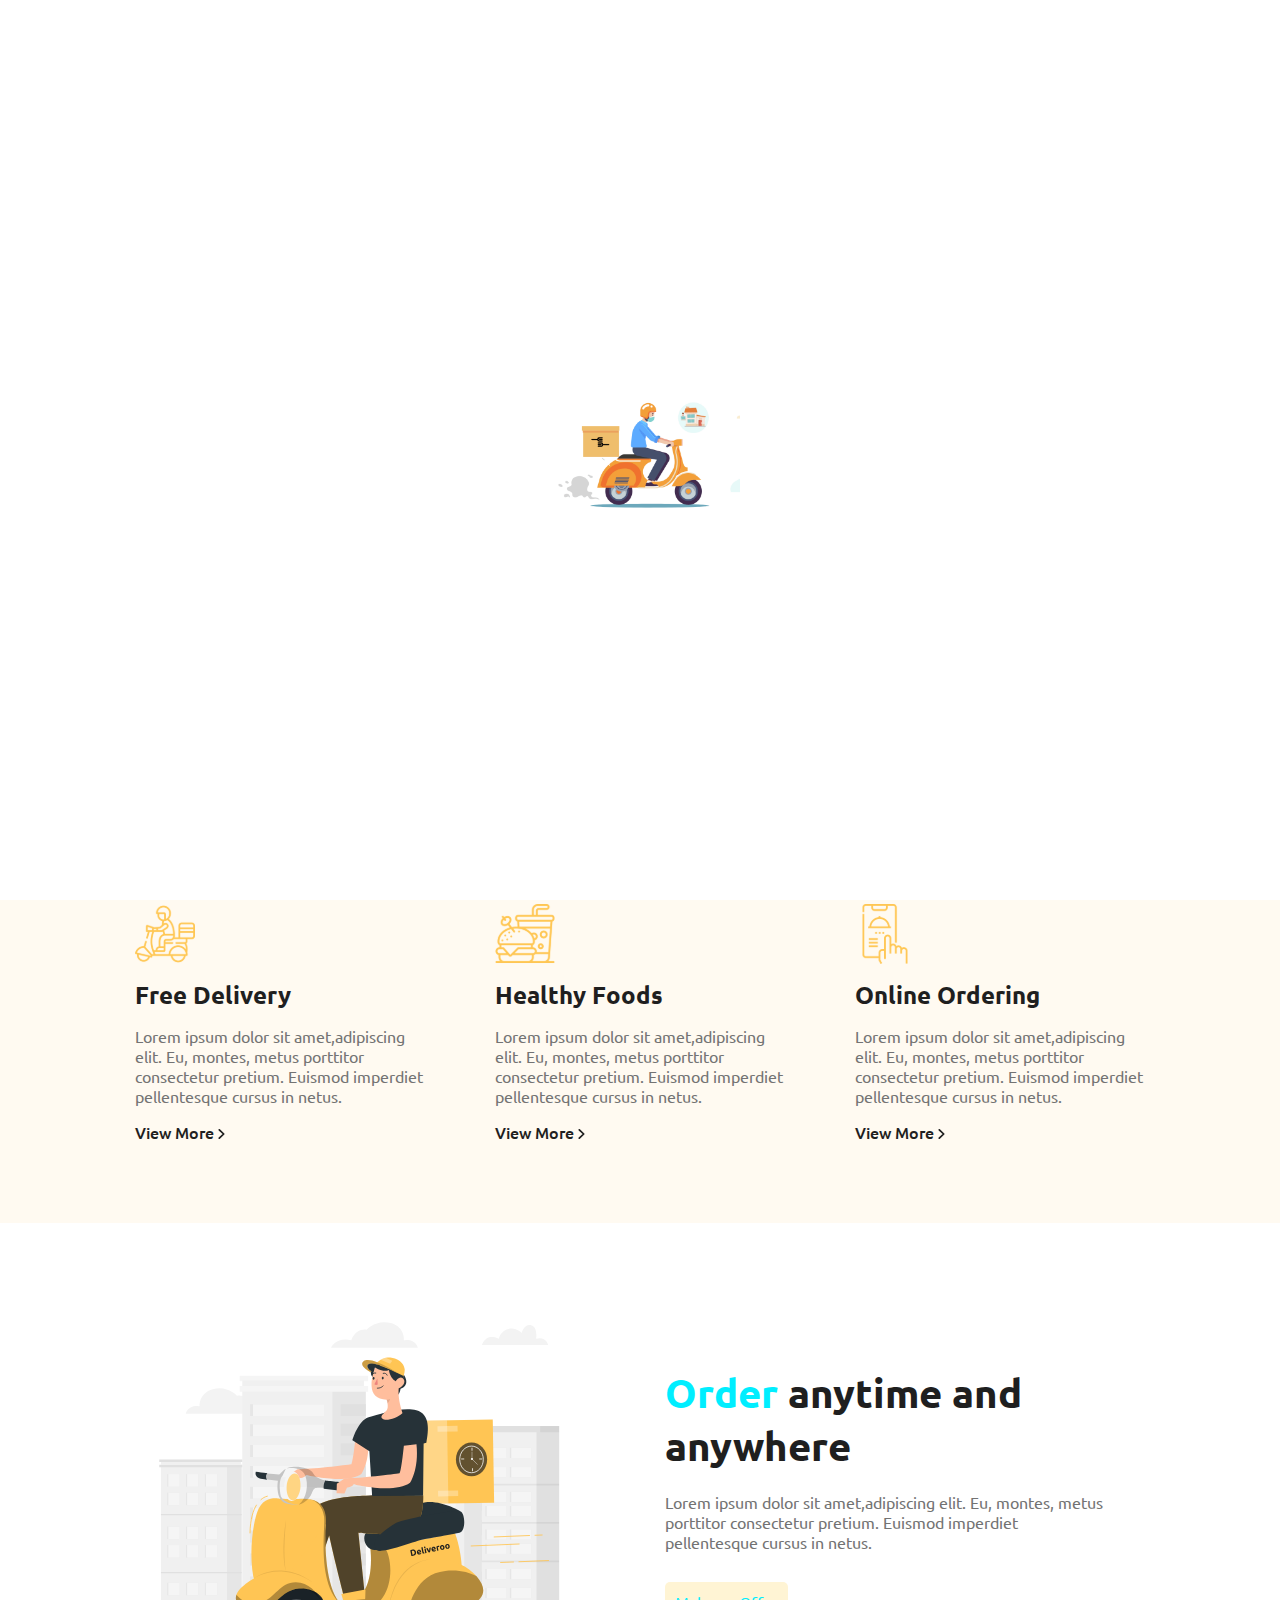
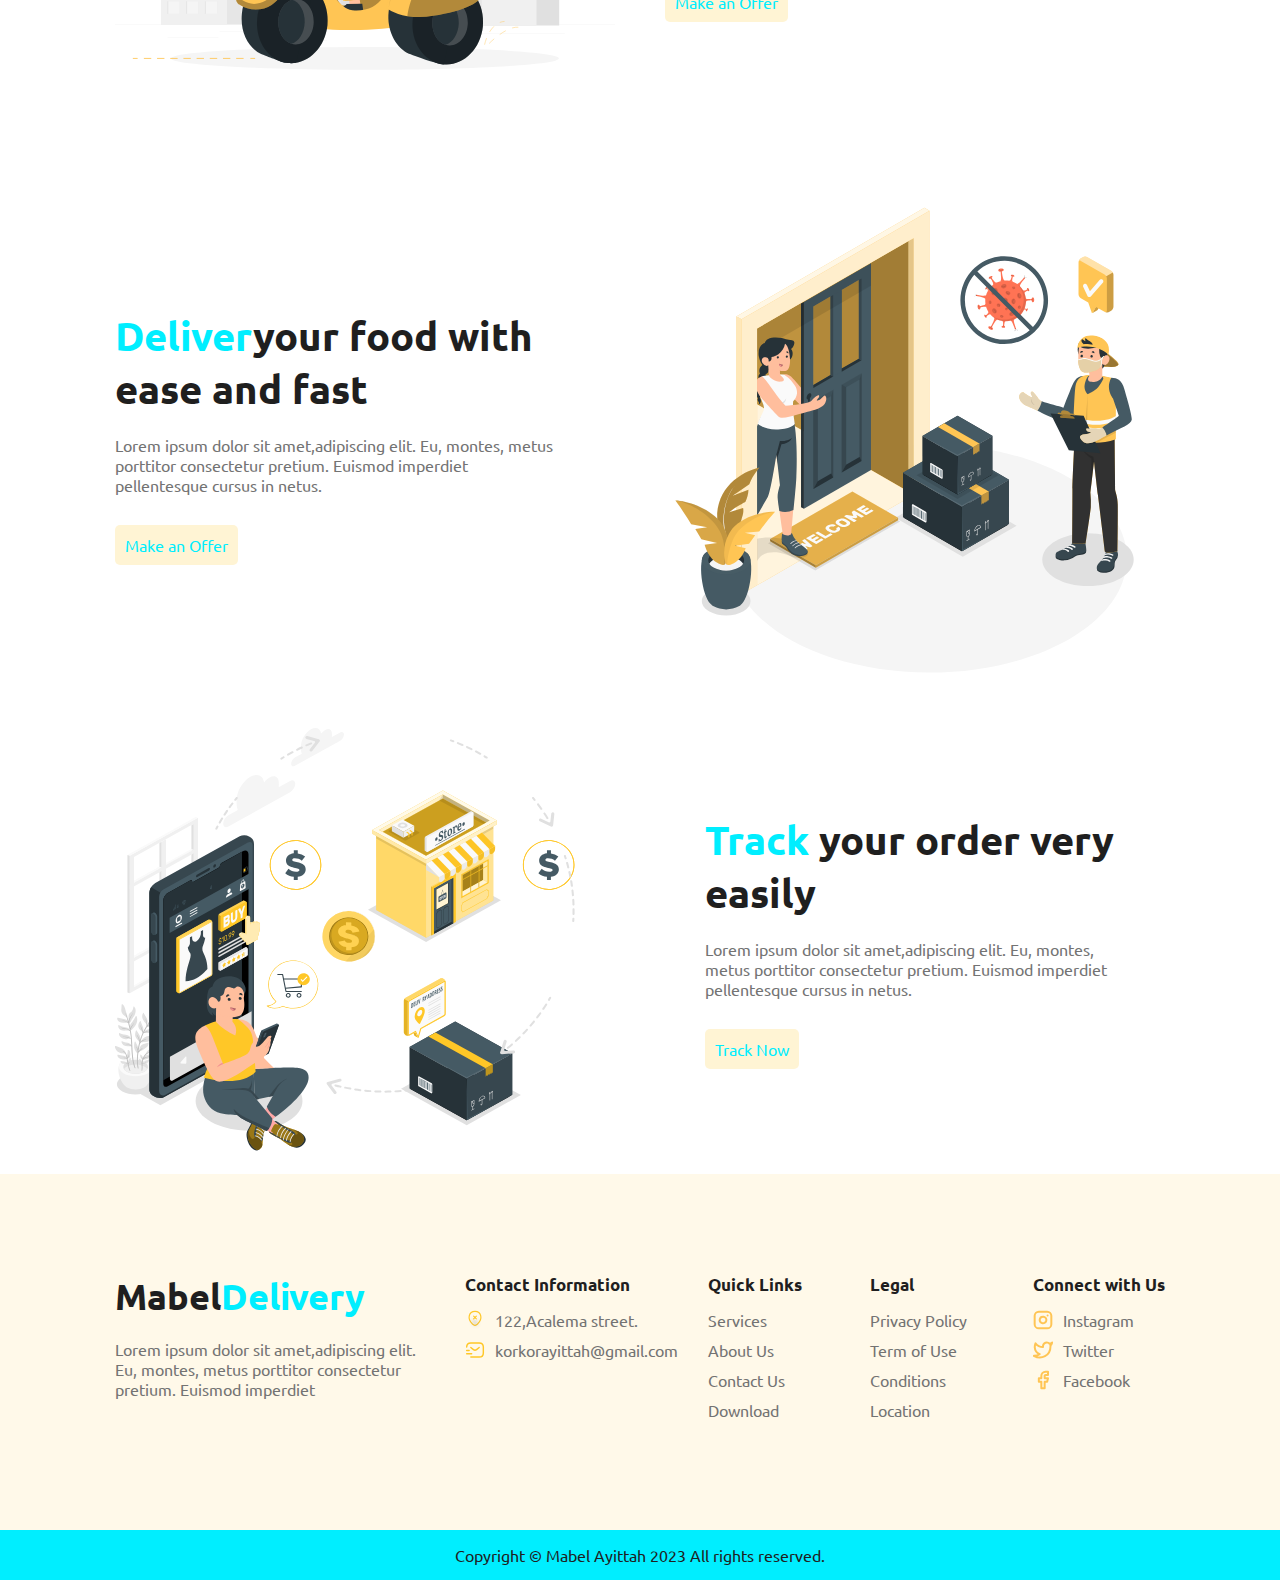
==== index.html @ 362541af "first commit" ====
<!DOCTYPE html>
<html lang="en">
  <head>
    <meta charset="UTF-8" />
    <meta http-equiv="X-UA-Compatible" content="IE=edge" />
    <meta name="viewport" content="width=device-width, initial-scale=1.0" />
    <title>Mabel Restaurants Booking</title>
    <link rel="stylesheet" href="css/styles.css" />
  </head>
  <body>
    <div class="preloader">
      <img src="./images/preloader.gif" alt="" />
    </div>

    <header class="header">
      <a href="/mabel.png" class="logo"
        >Mabel<span class="yellow">Delivery</span></a
      >

      <nav class="navbar">
        <a href="#home">Home</a>
        <a href="#services">Services</a>
        <a href="#about">About Us</a>
        <a href="#contact">Contact Us</a>
        <a href="" class="btn">Make an Order</a>
      </nav>
      <div class="hamburger">
        <img src="/mabel.png" alt="" />
      </div>
    </header>
    <section class="home" id="home">
      <div class="content">
        <h1>Order Your Food <span class="yellow">Easier & Faster.</span></h1>
        <p>
          MabelDelivery is a leading global online food delivery marketplace,
          connecting consumers and restaurants through its platform in 24
          countries.
        </p>
        <a href="#" class="home-btn">Go to Menu</a>
      </div>
      <div class="image">
        <img src="./images/Delivery address.svg" alt="" />
      </div>
    </section>
    <section class="services" id="services">
      <div class="top">
        <h2><span class="yellow">Why</span> We are the Best</h2>
        <p>
          Lorem ipsum is placeholder text commonly used in the graphic, print,
          and publishing industries for previewing layouts and visual mockups.
          Lorem ipsum is placeholder.
        </p>
      </div>
      <div class="bottom">
        <div class="box">
          <img src="./images/delivery-man.svg" alt="" />
          <h4>Free Delivery</h4>
          <p>
            Lorem ipsum dolor sit amet,adipiscing elit. Eu, montes, metus
            porttitor consectetur pretium. Euismod imperdiet pellentesque cursus
            in netus.
          </p>
          <a href="#">View More <img src="./images/btn-arrow.svg" alt="" /> </a>
        </div>
        <div class="box">
          <img src="./images/fast-food.svg" alt="" />
          <h4>Healthy Foods</h4>
          <p>
            Lorem ipsum dolor sit amet,adipiscing elit. Eu, montes, metus
            porttitor consectetur pretium. Euismod imperdiet pellentesque cursus
            in netus.
          </p>
          <a href="#">View More <img src="./images/btn-arrow.svg" alt="" /> </a>
        </div>
        <div class="box">
          <img src="./images/order-food.svg" alt="" />
          <h4>Online Ordering</h4>
          <p>
            Lorem ipsum dolor sit amet,adipiscing elit. Eu, montes, metus
            porttitor consectetur pretium. Euismod imperdiet pellentesque cursus
            in netus.
          </p>
          <a href="#">View More <img src="./images/btn-arrow.svg" alt="" /> </a>
        </div>
      </div>
    </section>
    <section class="about" id="about">
      <div class="image">
        <img src="./images/illus riding.svg" alt="" />
      </div>
      <div class="content">
        <h3><span class="yellow">Order</span> anytime and anywhere</h3>
        <p>
          Lorem ipsum dolor sit amet,adipiscing elit. Eu, montes, metus
          porttitor consectetur pretium. Euismod imperdiet pellentesque cursus
          in netus.
        </p>
        <a href="#" class="btn">Make an Offer</a>
      </div>
    </section>
    <section class="about about-2">
      <div class="content">
        <h3><span class="yellow">Deliver</span>your food with ease and fast</h3>
        <p>
          Lorem ipsum dolor sit amet,adipiscing elit. Eu, montes, metus
          porttitor consectetur pretium. Euismod imperdiet pellentesque cursus
          in netus.
        </p>
        <a href="#" class="btn">Make an Offer</a>
      </div>

      <div class="image">
        <img src="./images/illus deliver.svg" alt="" />
      </div>
    </section>

    <section class="about about-3" style="gap: 3rem 13rem">
      <div class="image">
        <img src="./images/buying online.svg" alt="" />
      </div>

      <div class="content">
        <h3><span class="yellow">Track</span> your order very easily</h3>
        <p>
          Lorem ipsum dolor sit amet,adipiscing elit. Eu, montes, metus
          porttitor consectetur pretium. Euismod imperdiet pellentesque cursus
          in netus.
        </p>
        <a href="#" class="btn">Track Now</a>
      </div>
    </section>

    <!-- <section class="app" id="contact">
      <div class="image">
        <img src="./images/splash with mobile.svg" alt="" />
      </div>
      <div class="content">
        <h3>Place your order through our app</h3>
        <p>
          You can easily place your order using our mobile app. Now you can
          download our app for both IOS and Android mobiles.
        </p>
        <div class="links">
          <img src="./images/app-store.png" alt="" />
          <img src="box-icon type='logo' name='play-store'>/box-icon>" alt="" />
        </div>
      </div>
    </section>App -->

    <footer class="footer">
      <div class="top">
        <div class="content">
          <a href="/mabel.png" class="logo"
            >Mabel<span class="yellow">Delivery</span></a
          >
          <p>
            Lorem ipsum dolor sit amet,adipiscing elit. Eu, montes, metus
            porttitor consectetur pretium. Euismod imperdiet
          </p>
        </div>

        <div class="links">
          <div class="link">
            <h4>Contact Information</h4>
            <div>
              <img src="./images/location-cross.svg" alt="" />
              <span>122,Acalema street.</span>
            </div>
            <div>
              <img src="./images/sms-tracking.svg" alt="" />
              <span>korkorayittah@gmail.com</span>
            </div>
          </div>

          <div class="link">
            <h4>Quick Links</h4>
            <a href="#">Services</a>
            <a href="#">About Us</a>
            <a href="#">Contact Us</a>
            <a href="#">Download</a>
          </div>

          <div class="link">
            <h4>Legal</h4>
            <a href="#">Privacy Policy</a>
            <a href="#">Term of Use</a>
            <a href="#">Conditions</a>
            <a href="#">Location</a>
          </div>

          <div class="link">
            <h4>Connect with Us</h4>
            <div>
              <img src="./images/instagram.svg" alt="" />
              <span>Instagram</span>
            </div>
            <div>
              <img src="./images/twitter.svg" alt="" />
              <span>Twitter</span>
            </div>
            <div>
              <img src="./images/facebook.svg" alt="" />
              <span>Facebook</span>
            </div>
          </div>
        </div>
      </div>
      <div class="bottom">
        <p>Copyright © Mabel Ayittah 2023 All rights reserved.</p>
      </div>
    </footer>
    <div class="scroll-top">
      <img src="./images/arrow-up-outline.svg" alt="" />
    </div>
    <script src="js/main.js"></script>
  </body>
</html>
---- css/styles.css ----
@import url("https://fonts.googleapis.com/css2?family=Ubuntu:wght@300;400;500;700&display=swap");

:root {
  --black: #1f1f1f;
  --white: #fff;
  --yellow: #0ef;
  --deep-yellow: #0f7dd1;
  --bg-yellow: #fffaf1;
  --btn-yellow: #fff4d4;
  --footer-yellow: #fff9e9;
  --grey: #737373;
  --box-shadow: 0 0.5rem 1.5rem rgba(0, 0, 0, 0.1);
  --transition: all 0.2s linear;
}

*,
*::after,
*::before {
  box-sizing: inherit;
  margin: 0;
  padding: 0;
}

html {
  font-size: 62.5%;
  box-sizing: border-box;
}

body {
  font-family: "Ubuntu", sans-serif;
  font-size: 1.6rem;
  font-weight: 400;
  color: var(--black);
}

a {
  text-decoration: none;
  color: inherit;
}

li {
  list-style: none;
}

img {
  height: 100%;
}

section {
  padding: 2rem 9%;
}

.yellow {
  color: var(--yellow);
}

.header {
  position: fixed;
  top: 0;
  left: 0;
  right: 0;
  padding: 1rem 7%;
  height: 8rem;
  background: var(--white);
  display: flex;
  align-items: center;
  justify-content: space-between;
  box-shadow: var(--box-shadow);
  z-index: 1000;
}

.logo {
  font-size: 3.6rem;
  font-weight: 700;
}

.navbar a {
  font-weight: 500;
  transition: var(--transition);
  padding: 1rem;
  border-bottom: 2px solid transparent;
}

.navbar a:not(:last-child) {
  margin-right: 1rem;
}

.navbar a:hover {
  color: var(--yellow);
  border-color: var(--yellow);
}

.btn {
  display: inline-block;
  color: var(--yellow);
  background-color: var(--btn-yellow);
  padding: 1rem;
  border-radius: 0.5rem;
  transition: var(--transition);
}

.btn:hover {
  box-shadow: var(--box-shadow);
}

.header .hamburger img {
  width: 3rem;
}

.header .hamburger {
  display: none;
}

@media (max-width: 996px) {
  .logo {
    font-size: 3rem;
  }

  .navbar a {
    padding: 0.5rem;
  }

  .navbar a:not(:last-child) {
    margin-right: 0.5rem;
  }
}

@media (max-width: 768px) {
  .header .navbar {
    position: fixed;
    left: 0;
    right: 0;
    width: 90%;
    padding: 2.5rem;
    margin: 0 auto;
    box-shadow: var(--box-shadow);
    background-color: var(--white);
    text-align: center;
    border-radius: 1.5rem;
    display: flex;
    flex-direction: column;
    transition: 0.4s;
    top: -100%;
  }

  .header .navbar a:last-child {
    display: none;
  }

  .header .hamburger {
    display: block;
  }

  .navbar.show {
    top: 9rem;
  }
}
.home {
  padding-top: 13rem;
  display: grid;
  grid-template-columns: 1fr 1fr;
  align-items: center;
  gap: 2rem;
}

.home .image img {
  width: 100%;
}

.home .content h1 {
  font-size: 5.8rem;
  font-weight: 700;
  margin-bottom: 2rem;
}

.home .content p {
  color: var(--grey);
  font-size: 1.8rem;
  margin-bottom: 2rem;
}

.home .content .home-btn {
  display: inline-block;
  color: var(--white);
  font-weight: 500;
  border-radius: 0.5rem;
  background-color: var(--yellow);
  padding: 1rem 1.5rem;
  margin-top: 1rem;
  transition: var(--transition);
}

.home .content .home-btn:hover {
  transform: translateY(-3px);
  box-shadow: var(--box-shadow);
}

@media (max-width: 999px) {
  .home .content h1 {
    font-size: 4rem;
  }
}

@media (max-width: 768px) {
  .home .content h1 {
    font-size: 3rem;
    margin-bottom: 1.5rem;
  }

  .home .content p {
    font-size: inherit;
    margin-bottom: 1.5rem;
  }

  .home {
    grid-template-columns: 1fr;
  }

  .home .image {
    max-width: 40rem;
    margin: 0 auto;
  }
}
section.services {
  background-color: var(--bg-yellow);
  padding: 5rem 9%;
}

.services .top {
  text-align: center;
  margin-bottom: 5rem;
}

.services .top h2 {
  font-size: 4rem;
  margin-bottom: 1.5rem;
}

.services .top p {
  width: 80%;
  margin: 0 auto;
  font-size: 1.8rem;
  color: var(--grey);
}

.services .bottom {
  display: grid;
  grid-template-columns: repeat(auto-fit, minmax(30rem, 1fr));
  gap: 3rem;
}

.services .bottom .box {
  display: flex;
  flex-direction: column;
  align-items: flex-start;
  padding: 3rem 2rem;
  border-radius: 0.5rem;
}

.services .bottom .box:hover {
  background-color: var(--white);
  box-shadow: var(--box-shadow);
}

.services .bottom .box img {
  height: 6rem;
}

.services .bottom .box h4 {
  font-size: 2.4rem;
  margin: 1.5rem 0;
}

.services .bottom .box p {
  color: var(--grey);
  margin-bottom: 1.5rem;
}

.services .bottom .box a {
  display: inline-block;
  font-weight: 500;
}

.services .bottom .box a img {
  height: 1rem;
}

@media (max-width: 768px) {
  .services .top {
    margin-bottom: 3rem;
  }

  .services .top p {
    width: 100%;
    font-size: inherit;
  }

  .services .top h2 {
    font-size: 3rem;
    margin-bottom: 1rem;
  }

  .services .bottom .box {
    padding: 1.5rem;
  }
}
section.about {
  display: grid;
  grid-template-columns: 1fr 1fr;
  align-items: center;
  gap: 5rem;
}

.about .image img {
  width: 100%;
}

.about .content h3 {
  font-size: 4rem;
  margin-bottom: 2rem;
}

.about .content p {
  color: var(--grey);
  width: 90%;
  margin-bottom: 3rem;
}

@media (max-width: 768px) {
  section.about {
    grid-template-columns: 1fr;
    gap: 3rem 0;
  }

  .about .image {
    width: 90%;
  }

  .about.about-2 .image {
    grid-column-start: 1;
    grid-row-start: 1;
  }

  .about .content h3 {
    font-size: 3rem;
    margin-bottom: 1rem;
  }
  .about .content p {
    width: 100%;
    margin-bottom: 2rem;
  }
}

section.app {
  margin: 10rem 9%;
  border-radius: 0.5rem;
  background-color: var(--yellow);
  display: grid;
  grid-template-columns: 1fr 1fr;
  align-items: center;
  position: relative;
  padding: 22rem 0;
}

section.app .image {
  position: absolute;
  left: 15%;
}

section.app .image img {
  width: 100%;
}

section.app .content {
  position: absolute;
  right: 5%;
  width: 45%;
}

section.app .content h3 {
  font-size: 4rem;
  margin-bottom: 3rem;
}

section.app .content p {
  margin-bottom: 3rem;
}

section.app .content .links img {
  margin-right: 3rem;
}

@media (max-width: 1200px) {
  section.app .image {
    max-width: 20rem;
  }
}

@media (max-width: 768px) {
  section.app .image {
    display: none;
  }

  section.app {
    grid-template-columns: 1fr;
    padding: 20rem 0;
    margin: 5rem 9%;
  }

  section.app .content {
    width: 85%;
    left: 50%;
    transform: translateX(-50%);
  }

  section.app .content h3 {
    font-size: 3.5rem;
    margin-bottom: 2rem;
  }

  section.app .content .links img {
    width: 8rem;
    margin-right: 0;
  }
}

/* Footer */

.footer .top {
  background-color: var(--footer-yellow);
  padding: 10rem 9%;
  display: grid;
  grid-template-columns: 1fr 2fr;
}

.footer .top .links {
  display: grid;
  grid-template-columns: repeat(4, 1fr);
  gap: 3rem;
}

.footer .bottom {
  display: flex;
  align-items: center;
  justify-content: center;
  padding: 1.5rem 0;
  background-color: #0ef;
}

.footer .top .content p {
  color: var(--grey);
  margin-top: 2rem;
  width: 90%;
}

.footer .top .link h4 {
  font-size: 1.7rem;
  margin-bottom: 1.5rem;
}

.footer .top .link a {
  display: inline-block;
  color: var(--grey);
  margin-bottom: 1rem;
}

.footer .top .link span {
  color: var(--grey);
}

.footer .top .link a {
  display: block;
}

.footer .top .link div {
  margin-bottom: 1rem;
  display: flex;
  align-items: center;
}

.footer .top .link div img {
  margin-right: 1rem;
}

@media (max-width: 996px) {
  .footer .top {
    padding: 5rem 9%;
    grid-template-columns: 1fr;
  }

  .footer .top .content {
    display: none;
  }
}

@media (max-width: 768px) {
  .footer .top .links {
    grid-template-columns: 1fr;
    gap: 3rem 0;
  }

  .footer .top .link {
    display: flex;
    flex-direction: column;
  }

  .footer .bottom {
    padding: 1.5rem;
  }
}

/* Preloader */
.preloader {
  position: fixed;
  top: 0;
  left: 0;
  width: 100%;
  height: 100%;
  background-color: var(--white);
  display: flex;
  align-items: center;
  justify-content: center;
  z-index: 10000000;
}

.preloader img {
  width: 20rem;
  height: 20rem;
}

/* Scroll Top */
.scroll-top {
  position: fixed;
  bottom: 10%;
  right: 3%;
  background-color: var(--deep-yellow);
  padding: 0.8rem;
  border-radius: 1rem;
  box-shadow: var(--box-shadow);
  animation: grow 1s linear infinite alternate;
  cursor: pointer;
  display: none;
}

.scroll-top img {
  width: 2.5rem;
}

@keyframes grow {
  0% {
    transform: scale(0.8);
  }
  100% {
    transform: scale(1);
  }
}

.scroll-top.show {
  display: block;
}
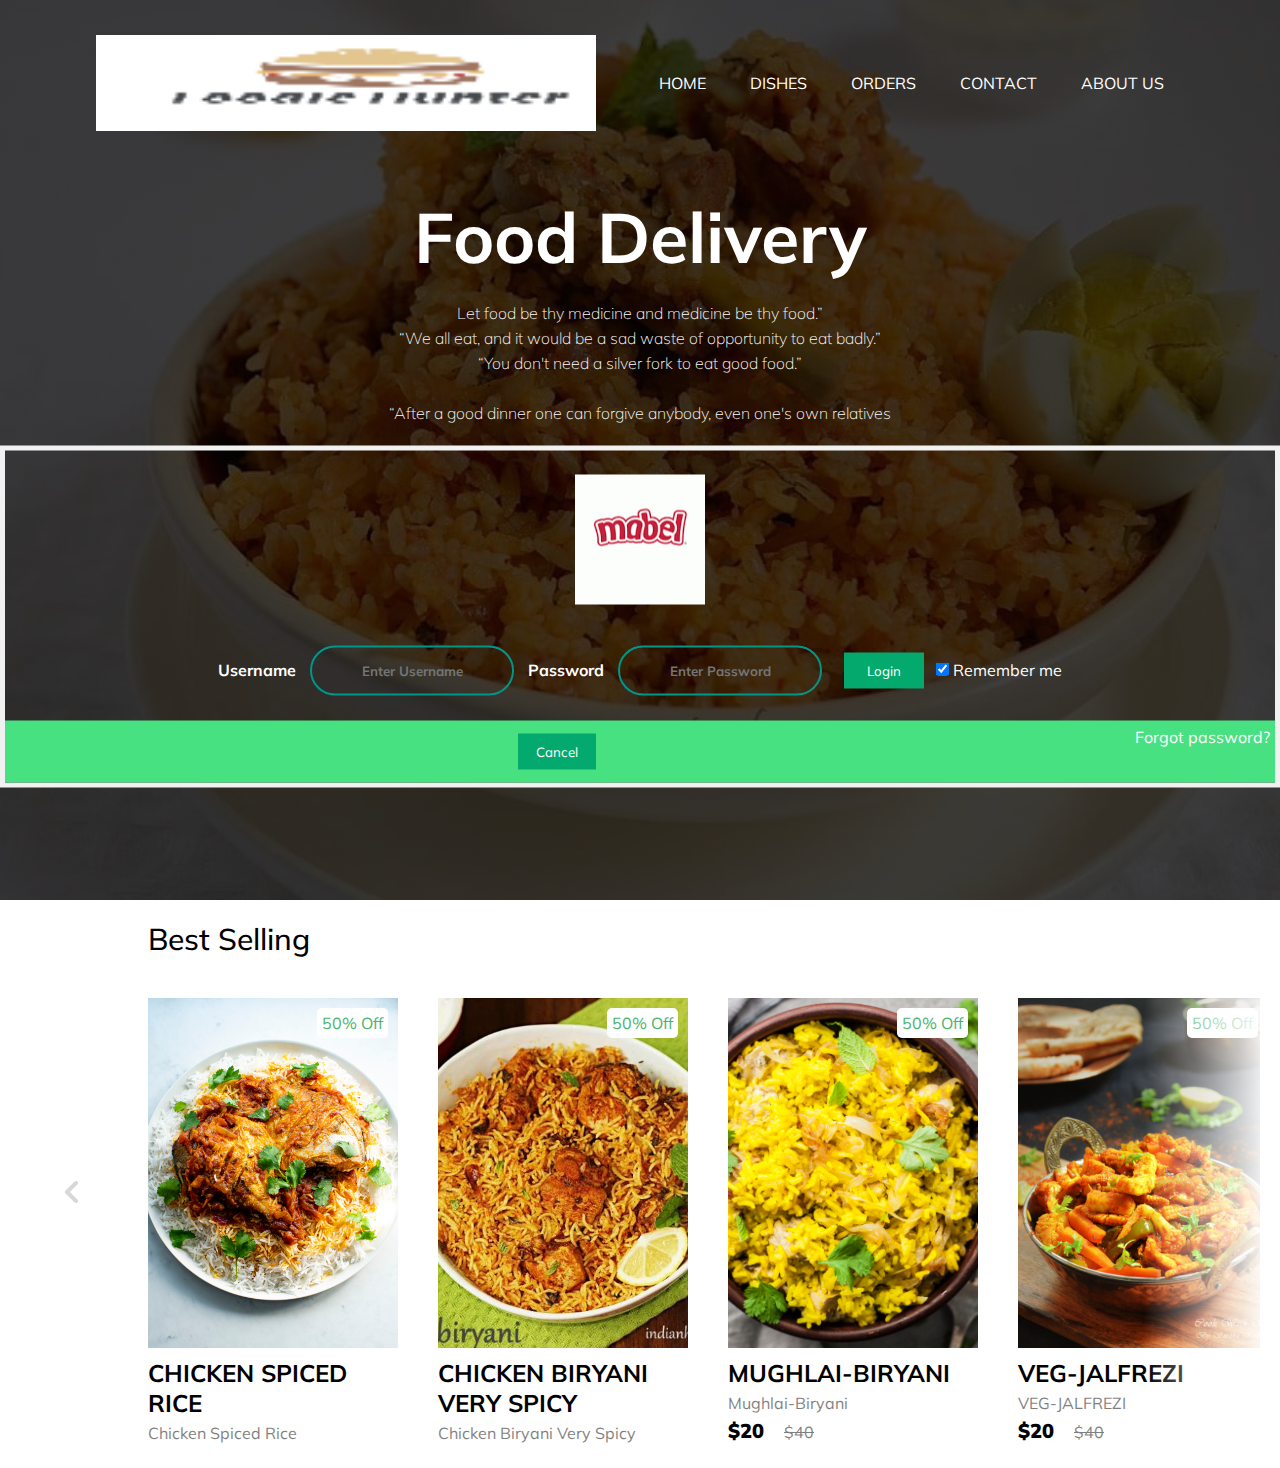
==== commit 74cbd141: "first commit" ====
--- a/index.html
+++ b/index.html
@@ -4,214 +4,203 @@
     <meta charset="UTF-8" />
     <meta http-equiv="X-UA-Compatible" content="IE=edge" />
     <meta name="viewport" content="width=device-width, initial-scale=1.0" />
-    <title>Mabel Restaurants Booking</title>
-    <link rel="stylesheet" href="css/styles.css" />
+    <link rel="preconnect" href="https://fonts.gstatic.com" />
+    <link
+      href="https://fonts.googleapis.com/css2?family=Mulish:wght@300;900&display=swap"
+      rel="stylesheet"
+    />
+    <link rel="icon" type="image/png" sizes="32x32" href="./images/mabel.png" />
+    <link rel="stylesheet" href="style.css" />
+    <title>Mabel Food Site</title>
   </head>
+
   <body>
-    <div class="preloader">
-      <img src="./images/preloader.gif" alt="" />
+    <div class="banner">
+      <div class="navbar">
+        <img src="./images/logo1.png" alt="" class="logo" />
+        <ul>
+          <li><a href="index.html">Home</a></li>
+          <li><a href="dishes.html">Dishes</a></li>
+          <li><a href="#">Orders</a></li>
+          <li><a href="#">Contact</a></li>
+          <li><a href="#">About Us</a></li>
+        </ul>
+      </div>
+
+      <div class="content">
+        <h1>Food Delivery</h1>
+        <p>
+          Let food be thy medicine and medicine be thy food.” <br />“We all eat,
+          and it would be a sad waste of opportunity to eat badly.” <br />“You
+          don't need a silver fork to eat good food.”<br />
+          <br />“After a good dinner one can forgive anybody, even one's own
+          relatives
+        </p>
+        <form action="action_page.php" method="post">
+          <div class="imgcontainer">
+            <img src="./images/mabel.png" alt="Avatar" class="avatar" />
+          </div>
+
+          <div class="container">
+            <label for="uname"><b>Username</b></label>
+            <input
+              type="text"
+              placeholder="Enter Username"
+              name="uname"
+              required
+            />
+
+            <label for="psw"><b>Password</b></label>
+            <input
+              type="password"
+              placeholder="Enter Password"
+              name="psw"
+              required
+            />
+
+            <button type="submit">Login</button>
+            <label>
+              <input type="checkbox" checked="checked" name="remember" />
+              Remember me
+            </label>
+          </div>
+
+          <div class="container" style="background-color: #47e182">
+            <button type="button" class="cancelbtn">Cancel</button>
+            <span class="psw">Forgot password?<a href="#"></a></span>
+          </div>
+        </form>
+      </div>
     </div>
 
-    <header class="header">
-      <a href="/mabel.png" class="logo"
-        >Mabel<span class="yellow">Delivery</span></a
-      >
-
-      <nav class="navbar">
-        <a href="#home">Home</a>
-        <a href="#services">Services</a>
-        <a href="#about">About Us</a>
-        <a href="#contact">Contact Us</a>
-        <a href="" class="btn">Make an Order</a>
-      </nav>
-      <div class="hamburger">
-        <img src="/mabel.png" alt="" />
-      </div>
-    </header>
-    <section class="home" id="home">
-      <div class="content">
-        <h1>Order Your Food <span class="yellow">Easier & Faster.</span></h1>
-        <p>
-          MabelDelivery is a leading global online food delivery marketplace,
-          connecting consumers and restaurants through its platform in 24
-          countries.
-        </p>
-        <a href="#" class="home-btn">Go to Menu</a>
-      </div>
-      <div class="image">
-        <img src="./images/Delivery address.svg" alt="" />
+    <section class="product">
+      <h2 class="product-category">best selling</h2>
+      <button class="pre-btn"><img src="images/arrow.png" alt="" /></button>
+      <button class="nxt-btn"><img src="images/arrow.png" alt="" /></button>
+      <div class="product-container">
+        <div class="product-card">
+          <div class="product-image">
+            <span class="discount-tag">50% off</span>
+            <img src="./images/card 2.jpg" class="product-thumb" alt="" />
+            <button class="card-btn">add to wishlist</button>
+          </div>
+          <div class="product-info">
+            <h2 class="product-brand">Chicken spiced rice</h2>
+            <p class="product-short-description">Chicken spiced rice</p>
+            <span class="price">$20</span><span class="actual-price">$40</span>
+          </div>
+        </div>
+        <div class="product-card">
+          <div class="product-image">
+            <span class="discount-tag">50% off</span>
+            <img src="./images/card 1.jpg" class="product-thumb" alt="" />
+            <button class="card-btn">add to wishlist</button>
+          </div>
+          <div class="product-info">
+            <h2 class="product-brand">Chicken Biryani very spicy</h2>
+            <p class="product-short-description">Chicken Biryani very spicy</p>
+            <span class="price">$20</span><span class="actual-price">$40</span>
+          </div>
+        </div>
+        <div class="product-card">
+          <div class="product-image">
+            <span class="discount-tag">50% off</span>
+            <img src="images/card 3.jpg" class="product-thumb" alt="" />
+            <button class="card-btn">add to wishlist</button>
+          </div>
+          <div class="product-info">
+            <h2 class="product-brand">Mughlai-biryani</h2>
+            <p class="product-short-description">Mughlai-biryani</p>
+            <span class="price">$20</span><span class="actual-price">$40</span>
+          </div>
+        </div>
+        <div class="product-card">
+          <div class="product-image">
+            <span class="discount-tag">50% off</span>
+            <img src="images/card 4.jpg" class="product-thumb" alt="" />
+            <button class="card-btn">add to wishlist</button>
+          </div>
+          <div class="product-info">
+            <h2 class="product-brand">VEG-JALFREZI</h2>
+            <p class="product-short-description">VEG-JALFREZI</p>
+            <span class="price">$20</span><span class="actual-price">$40</span>
+          </div>
+        </div>
+        <div class="product-card">
+          <div class="product-image">
+            <span class="discount-tag">50% off</span>
+            <img src="images/card 5.jpg" class="product-thumb" alt="" />
+            <button class="card-btn">add to wishlist</button>
+          </div>
+          <div class="product-info">
+            <h2 class="product-brand">Vegetable-kolha puri</h2>
+            <p class="product-short-description">Vegetable-kolha puri</p>
+            <span class="price">$20</span><span class="actual-price">$40</span>
+          </div>
+        </div>
+        <div class="product-card">
+          <div class="product-image">
+            <span class="discount-tag">50% off</span>
+            <img src="images/card 6.jpg" class="product-thumb" alt="" />
+            <button class="card-btn">add to wishlist</button>
+          </div>
+          <div class="product-info">
+            <h2 class="product-brand">Vehetable masala</h2>
+            <p class="product-short-description">Vehetable masala</p>
+            <span class="price">$20</span><span class="actual-price">$40</span>
+          </div>
+        </div>
+        <div class="product-card">
+          <div class="product-image">
+            <span class="discount-tag">50% off</span>
+            <img src="./images/food 1.jpeg" class="product-thumb" alt="" />
+            <button class="card-btn">add to wishlist</button>
+          </div>
+          <div class="product-info">
+            <h2 class="product-brand">hyd-Mutton-Biryani</h2>
+            <p class="product-short-description">hyd-Mutton-Biryani</p>
+            <span class="price">$20</span><span class="actual-price">$40</span>
+          </div>
+        </div>
+        <div class="product-card">
+          <div class="product-image">
+            <span class="discount-tag">50% off</span>
+            <img src="images/card 8.jpg" class="product-thumb" alt="" />
+            <button class="card-btn">add to wishlist</button>
+          </div>
+          <div class="product-info">
+            <h2 class="product-brand">Chicken do-Pyaza</h2>
+            <p class="product-short-description">Chicken do-Pyaza</p>
+            <span class="price">$20</span><span class="actual-price">$40</span>
+          </div>
+        </div>
+        <div class="product-card">
+          <div class="product-image">
+            <span class="discount-tag">50% off</span>
+            <img src="images/card 9.jpg" class="product-thumb" alt="" />
+            <button class="card-btn">add to wishlist</button>
+          </div>
+          <div class="product-info">
+            <h2 class="product-brand">Momonibiryani</h2>
+            <p class="product-short-description">Momonibiryani</p>
+            <span class="price">$20</span><span class="actual-price">$40</span>
+          </div>
+        </div>
+        <div class="product-card">
+          <div class="product-image">
+            <span class="discount-tag">50% off</span>
+            <img src="images/card 10.jpg" class="product-thumb" alt="" />
+            <button class="card-btn">add to wishlist</button>
+          </div>
+          <div class="product-info">
+            <h2 class="product-brand">Vegetable curry</h2>
+            <p class="product-short-description">Vegetable curry</p>
+            <span class="price">$20</span><span class="actual-price">$40</span>
+          </div>
+        </div>
       </div>
     </section>
-    <section class="services" id="services">
-      <div class="top">
-        <h2><span class="yellow">Why</span> We are the Best</h2>
-        <p>
-          Lorem ipsum is placeholder text commonly used in the graphic, print,
-          and publishing industries for previewing layouts and visual mockups.
-          Lorem ipsum is placeholder.
-        </p>
-      </div>
-      <div class="bottom">
-        <div class="box">
-          <img src="./images/delivery-man.svg" alt="" />
-          <h4>Free Delivery</h4>
-          <p>
-            Lorem ipsum dolor sit amet,adipiscing elit. Eu, montes, metus
-            porttitor consectetur pretium. Euismod imperdiet pellentesque cursus
-            in netus.
-          </p>
-          <a href="#">View More <img src="./images/btn-arrow.svg" alt="" /> </a>
-        </div>
-        <div class="box">
-          <img src="./images/fast-food.svg" alt="" />
-          <h4>Healthy Foods</h4>
-          <p>
-            Lorem ipsum dolor sit amet,adipiscing elit. Eu, montes, metus
-            porttitor consectetur pretium. Euismod imperdiet pellentesque cursus
-            in netus.
-          </p>
-          <a href="#">View More <img src="./images/btn-arrow.svg" alt="" /> </a>
-        </div>
-        <div class="box">
-          <img src="./images/order-food.svg" alt="" />
-          <h4>Online Ordering</h4>
-          <p>
-            Lorem ipsum dolor sit amet,adipiscing elit. Eu, montes, metus
-            porttitor consectetur pretium. Euismod imperdiet pellentesque cursus
-            in netus.
-          </p>
-          <a href="#">View More <img src="./images/btn-arrow.svg" alt="" /> </a>
-        </div>
-      </div>
-    </section>
-    <section class="about" id="about">
-      <div class="image">
-        <img src="./images/illus riding.svg" alt="" />
-      </div>
-      <div class="content">
-        <h3><span class="yellow">Order</span> anytime and anywhere</h3>
-        <p>
-          Lorem ipsum dolor sit amet,adipiscing elit. Eu, montes, metus
-          porttitor consectetur pretium. Euismod imperdiet pellentesque cursus
-          in netus.
-        </p>
-        <a href="#" class="btn">Make an Offer</a>
-      </div>
-    </section>
-    <section class="about about-2">
-      <div class="content">
-        <h3><span class="yellow">Deliver</span>your food with ease and fast</h3>
-        <p>
-          Lorem ipsum dolor sit amet,adipiscing elit. Eu, montes, metus
-          porttitor consectetur pretium. Euismod imperdiet pellentesque cursus
-          in netus.
-        </p>
-        <a href="#" class="btn">Make an Offer</a>
-      </div>
-
-      <div class="image">
-        <img src="./images/illus deliver.svg" alt="" />
-      </div>
-    </section>
-
-    <section class="about about-3" style="gap: 3rem 13rem">
-      <div class="image">
-        <img src="./images/buying online.svg" alt="" />
-      </div>
-
-      <div class="content">
-        <h3><span class="yellow">Track</span> your order very easily</h3>
-        <p>
-          Lorem ipsum dolor sit amet,adipiscing elit. Eu, montes, metus
-          porttitor consectetur pretium. Euismod imperdiet pellentesque cursus
-          in netus.
-        </p>
-        <a href="#" class="btn">Track Now</a>
-      </div>
-    </section>
-
-    <!-- <section class="app" id="contact">
-      <div class="image">
-        <img src="./images/splash with mobile.svg" alt="" />
-      </div>
-      <div class="content">
-        <h3>Place your order through our app</h3>
-        <p>
-          You can easily place your order using our mobile app. Now you can
-          download our app for both IOS and Android mobiles.
-        </p>
-        <div class="links">
-          <img src="./images/app-store.png" alt="" />
-          <img src="box-icon type='logo' name='play-store'>/box-icon>" alt="" />
-        </div>
-      </div>
-    </section>App -->
-
-    <footer class="footer">
-      <div class="top">
-        <div class="content">
-          <a href="/mabel.png" class="logo"
-            >Mabel<span class="yellow">Delivery</span></a
-          >
-          <p>
-            Lorem ipsum dolor sit amet,adipiscing elit. Eu, montes, metus
-            porttitor consectetur pretium. Euismod imperdiet
-          </p>
-        </div>
-
-        <div class="links">
-          <div class="link">
-            <h4>Contact Information</h4>
-            <div>
-              <img src="./images/location-cross.svg" alt="" />
-              <span>122,Acalema street.</span>
-            </div>
-            <div>
-              <img src="./images/sms-tracking.svg" alt="" />
-              <span>korkorayittah@gmail.com</span>
-            </div>
-          </div>
-
-          <div class="link">
-            <h4>Quick Links</h4>
-            <a href="#">Services</a>
-            <a href="#">About Us</a>
-            <a href="#">Contact Us</a>
-            <a href="#">Download</a>
-          </div>
-
-          <div class="link">
-            <h4>Legal</h4>
-            <a href="#">Privacy Policy</a>
-            <a href="#">Term of Use</a>
-            <a href="#">Conditions</a>
-            <a href="#">Location</a>
-          </div>
-
-          <div class="link">
-            <h4>Connect with Us</h4>
-            <div>
-              <img src="./images/instagram.svg" alt="" />
-              <span>Instagram</span>
-            </div>
-            <div>
-              <img src="./images/twitter.svg" alt="" />
-              <span>Twitter</span>
-            </div>
-            <div>
-              <img src="./images/facebook.svg" alt="" />
-              <span>Facebook</span>
-            </div>
-          </div>
-        </div>
-      </div>
-      <div class="bottom">
-        <p>Copyright © Mabel Ayittah 2023 All rights reserved.</p>
-      </div>
-    </footer>
-    <div class="scroll-top">
-      <img src="./images/arrow-up-outline.svg" alt="" />
-    </div>
-    <script src="js/main.js"></script>
+
+    <script src="script.js"></script>
   </body>
 </html>
--- a/style.css
+++ b/style.css
@@ -0,0 +1,360 @@
+/* HEADER */
+
+* {
+  margin: 0;
+  padding: 0;
+  font-family: "Mulish", sans-serif;
+}
+
+.banner {
+  width: 100%;
+  height: 100vh;
+  background-image: linear-gradient(rgba(0, 0, 0, 0.75), rgba(0, 0, 0, 0.75)),
+    url(./images/Ambur-Chicken-Biryani.jpg);
+  background-size: cover;
+  background-position: center;
+}
+
+.navbar {
+  width: 85%;
+  margin: auto;
+  padding: 35px 0;
+  display: flex;
+  align-items: center;
+  justify-content: space-between;
+}
+
+.logo {
+  width: 500px;
+  cursor: pointer;
+}
+
+.navbar ul li {
+  list-style: none;
+  display: inline-block;
+  margin: 0 20px;
+  position: relative;
+}
+
+.navbar ul li a {
+  text-decoration: none;
+  color: #fff;
+  text-transform: uppercase;
+}
+
+.navbar ul li::after {
+  content: "";
+  height: 3px;
+  width: 0;
+  background: #009688;
+  position: absolute;
+  left: 0;
+  bottom: -10px;
+  transition: 0.5s;
+}
+
+.navbar ul li:hover::after {
+  width: 100%;
+}
+
+.content {
+  width: 100%;
+  position: absolute;
+  top: 50%;
+  transform: translateY(-50%);
+  text-align: center;
+  color: #fff;
+}
+
+.content h1 {
+  font-size: 70px;
+  margin-top: 80px;
+}
+
+.content p {
+  margin: 20px auto;
+  font-weight: 100;
+  line-height: 25px;
+}
+form {
+  border: 5px solid #f1f1f1;
+}
+input[type=text], input[type=password] {
+  width: 200px;
+  padding: 15px 0;
+  text-align: center;
+  margin: 20px 10px;
+  border-radius: 25px;
+  font-weight: bold;
+  border: 2px solid #009688;
+  background: transparent;
+  color: white;
+  cursor: pointer;
+  position: relative;
+  overflow: hidden;
+}
+
+button {
+  background-color: #04AA6D;
+  color: white;
+  padding: 10px 20px;
+  margin: 8px ;
+  border: none;
+  cursor: pointer;
+  width: 5rem;
+}
+
+button:hover {
+  opacity: 0.8;
+}
+
+.cancelbtn {
+  width: auto;
+  padding: 10px 18px;
+  background-color:#04AA6D;
+}
+
+.imgcontainer {
+  text-align: center;
+  margin: 24px 0 12px 0;
+}
+
+.container {
+  padding: 5px;
+}
+span.psw {
+  float: right;
+  padding-top: 1px;
+  margin-left: 2rem;
+}
+
+/* .login-btn {
+  width: 200px;
+  padding: 15px 0;
+  text-align: center;
+  margin: 20px 10px;
+  border-radius: 25px;
+  font-weight: bold;
+  border: 2px solid #009688;
+  background: transparent;
+  color: white;
+  cursor: pointer;
+  position: relative;
+  overflow: hidden;
+} */
+
+/* .signup-btn {
+  width: 200px;
+  padding: 15px 0;
+  text-align: center;
+  margin: 20px 10px;
+  border-radius: 25px;
+  font-weight: bold;
+  border: 2px solid #009688;
+  background: transparent;
+  color: white;
+  cursor: pointer;
+  position: relative;
+  overflow: hidden;
+} */
+
+.cover {
+  background: #009688;
+  height: 100%;
+  width: 0%;
+  border-radius: 25px;
+  position: absolute;
+  left: 0;
+  bottom: 0;
+  z-index: -1;
+  transition: 0.5s;
+}
+
+button:hover span {
+  width: 100%;
+}
+
+button:hover {
+  border: none;
+}
+
+/* PRODUCTS */
+.product {
+  position: relative;
+  overflow: hidden;
+  padding: 20px;
+}
+
+.product-category {
+  padding: 0 10vw;
+  font-size: 30px;
+  font-weight: 500;
+  margin-bottom: 40px;
+  text-transform: capitalize;
+}
+
+.product-container {
+  padding: 0 10vw;
+  display: flex;
+  overflow-x: auto;
+  scroll-behavior: smooth;
+}
+
+.product-container::-webkit-scrollbar {
+  display: none;
+}
+
+.product-card {
+  flex: 0 0 auto;
+  width: 250px;
+  height: 450px;
+  margin-right: 40px;
+}
+
+.product-image {
+  position: relative;
+  width: 100%;
+  height: 350px;
+  overflow: hidden;
+}
+
+.product-thumb {
+  width: 100%;
+  height: 100%;
+  object-fit: cover;
+}
+
+.discount-tag {
+  position: absolute;
+  background: #fff;
+  padding: 5px;
+  border-radius: 5px;
+  color: #48b46c;
+  right: 10px;
+  top: 10px;
+  text-transform: capitalize;
+}
+
+.card-btn {
+  position: absolute;
+  bottom: 10px;
+  left: 50%;
+  transform: translateX(-50%);
+  padding: 10px;
+  width: 90%;
+  text-transform: capitalize;
+  border: none;
+  outline: none;
+  background: #fff;
+  border-radius: 5px;
+  transition: 0.5s;
+  cursor: pointer;
+  opacity: 0;
+}
+
+.product-card:hover .card-btn {
+  opacity: 1;
+}
+
+.card-btn:hover {
+  background: #ff7d7d;
+  color: #fff;
+}
+
+.product-info {
+  width: 100%;
+  height: 100px;
+  padding-top: 10px;
+}
+
+.product-brand {
+  text-transform: uppercase;
+}
+
+.product-short-description {
+  width: 100%;
+  height: 20px;
+  line-height: 20px;
+  overflow: hidden;
+  opacity: 0.5;
+  text-transform: capitalize;
+  margin: 5px 0;
+}
+
+.price {
+  font-weight: 900;
+  font-size: 20px;
+}
+
+.actual-price {
+  margin-left: 20px;
+  opacity: 0.5;
+  text-decoration: line-through;
+}
+
+.pre-btn,
+.nxt-btn {
+  border: none;
+  width: 10vw;
+  height: 100%;
+  position: absolute;
+  top: 0;
+  display: flex;
+  justify-content: center;
+  align-items: center;
+  background: linear-gradient(90deg, rgba(255, 255, 255, 0) 0%, #fff 100%);
+  cursor: pointer;
+  z-index: 8;
+}
+
+.pre-btn {
+  left: 0;
+  transform: rotate(180deg);
+}
+
+.nxt-btn {
+  right: 0;
+}
+
+.pre-btn img,
+.nxt-btn img {
+  opacity: 0.2;
+}
+
+.pre-btn:hover img,
+.nxt-btn:hover img {
+  opacity: 1;
+}
+
+.collection-container {
+  width: 100%;
+  display: grid;
+  grid-template-columns: repeat(2, 1fr);
+  grid-gap: 10px;
+}
+
+.collection {
+  position: relative;
+}
+
+.collection img {
+  width: 100%;
+  height: 100%;
+  object-fit: cover;
+}
+
+.collection p {
+  position: absolute;
+  top: 50%;
+  left: 50%;
+  transform: translate(-50%, -50%);
+  text-align: center;
+  color: #fff;
+  font-size: 50px;
+  text-transform: capitalize;
+}
+
+.collection:nth-child(3) {
+  grid-column: span 2;
+  margin-bottom: 10px;
+}
